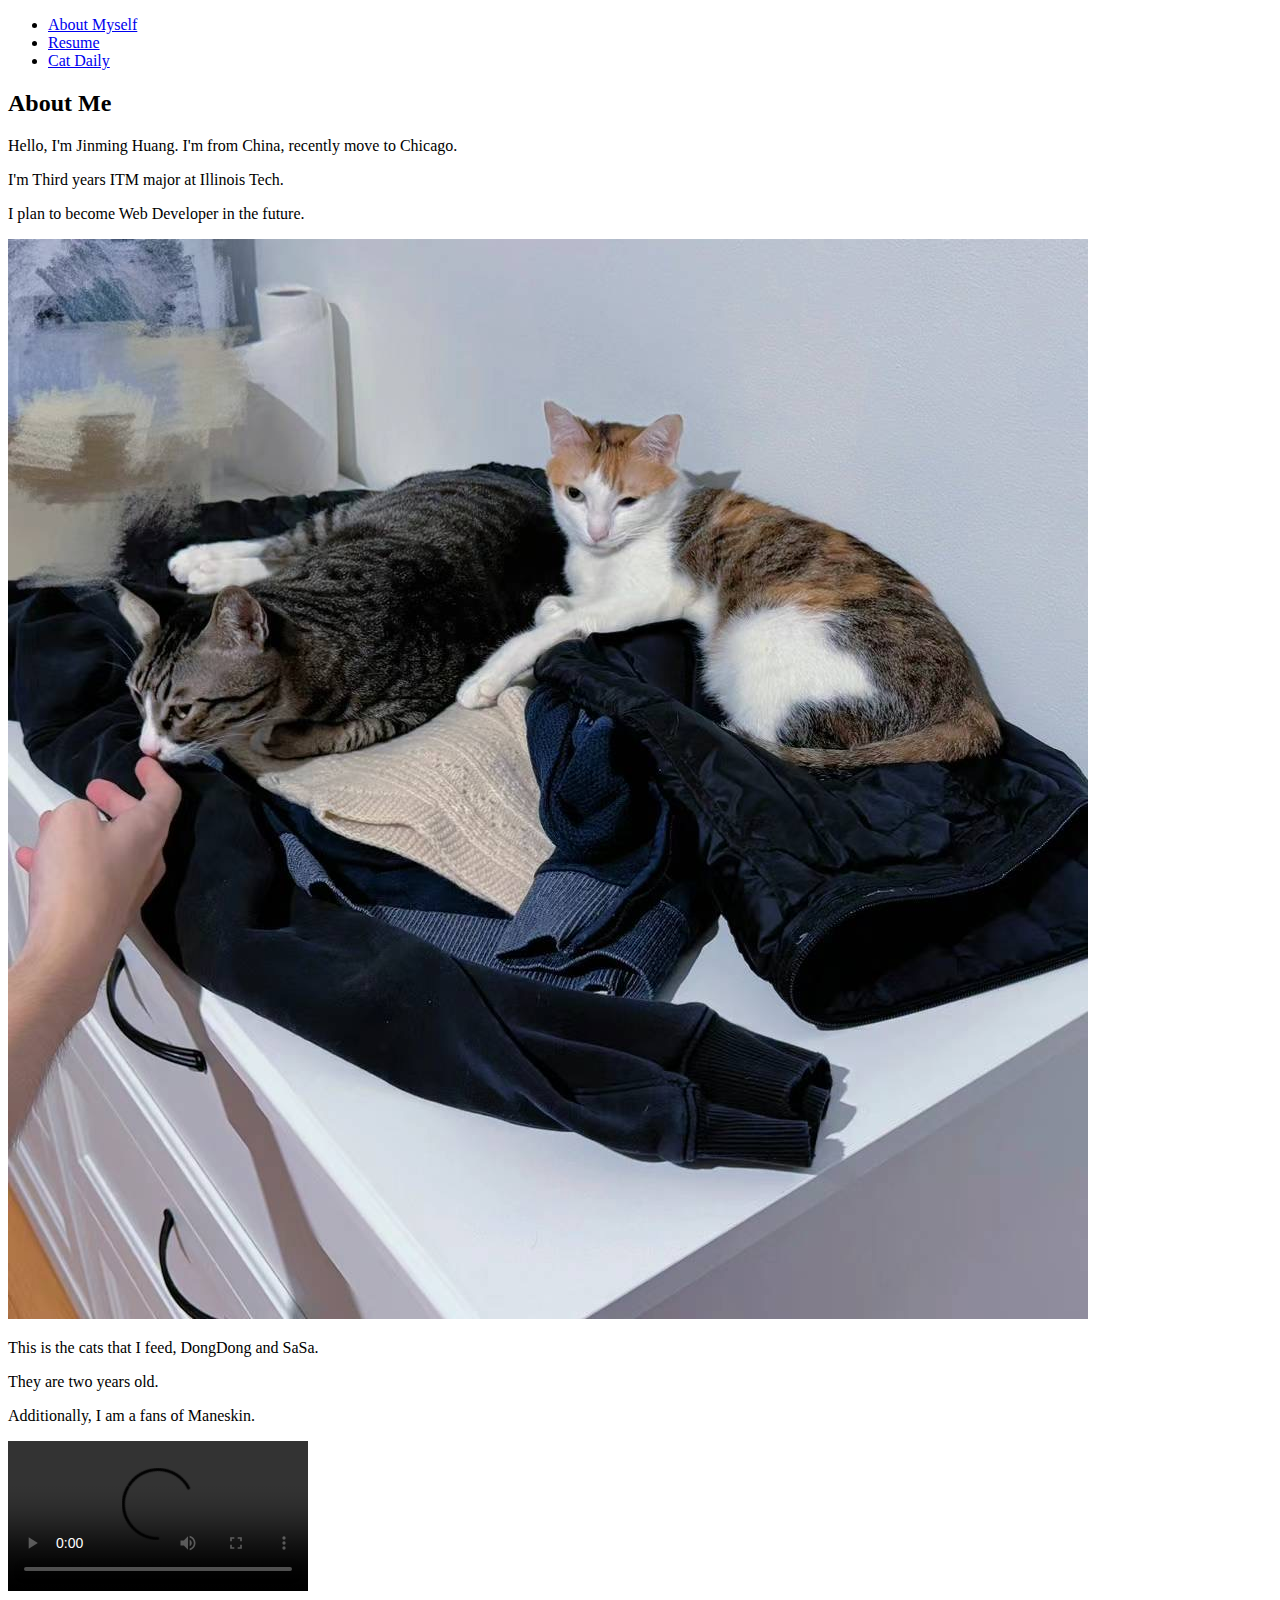
==== index.html @ 2b76cdaf "initial project and link css file" ====
<!DOCTYPE html>
<html lang="en">

<head>
  <meta charset="utf-8">
  <title>ITMD 361 Project 1</title>
  <link rel="stylesheet" href="css/style_index.css">
</head>

<body>
  <ul>
    <li><a href="index.html">About Myself</a></li>
    <li><a href="resume.html">Resume</a></li>
    <li><a href="catdaily.html">Cat Daily</a></li>
  </ul>
  <header>
    <h2>About Me</h2>
  </header>
  <main>
    <p>Hello, I'm Jinming Huang. I'm from China, recently move to Chicago. </p>
    <p>I'm Third years ITM major at Illinois Tech.</p>
    <p>I plan to become Web Developer in the future.</p>
    <img src="media/cats.jpg" alt="I like cat">
    <p>This is the cats that I feed, DongDong and SaSa.</p>
    <p>They are two years old.</p>
    <p>Additionally, I am a fans of Maneskin.</p>
    <video src="media/show.mp4" width="300" controls></video>
  </main>
</body>

</html>
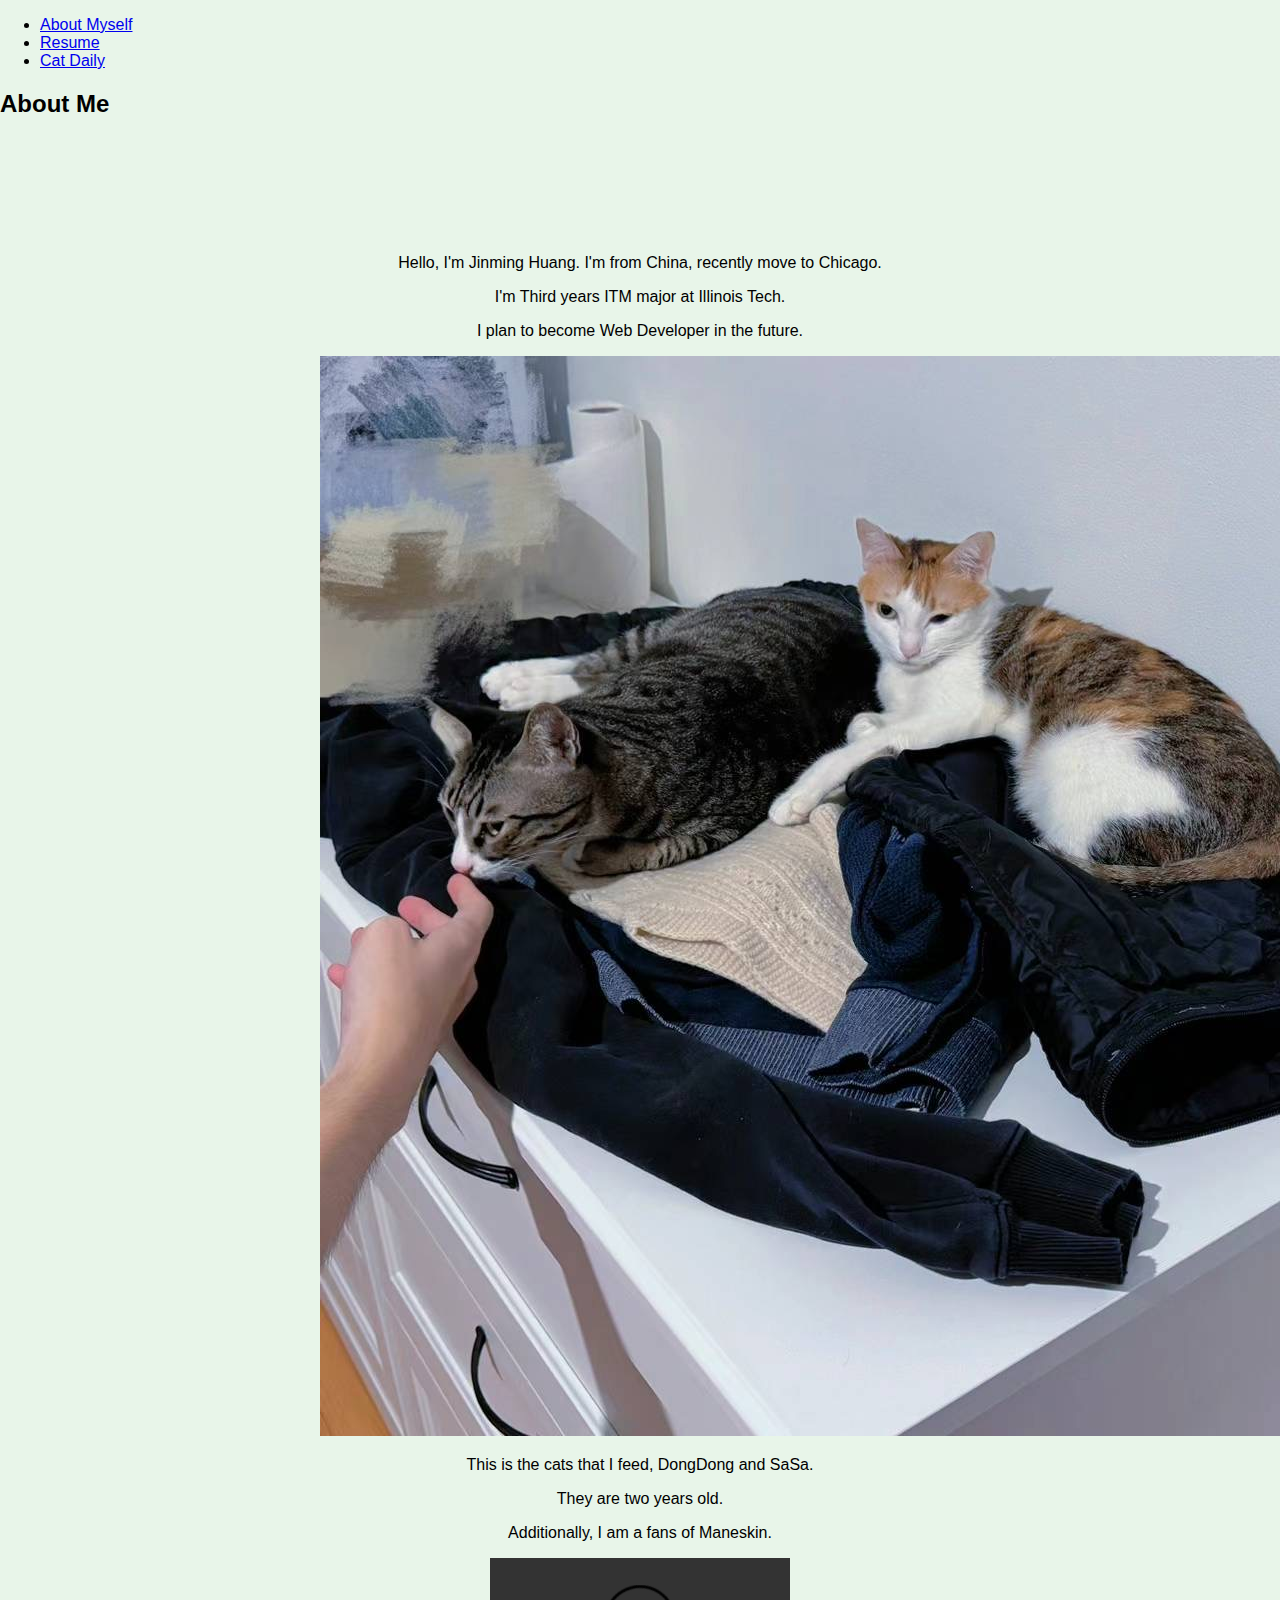
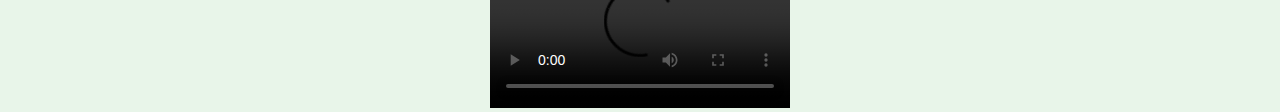
==== commit d491dec4: "some css apply in index.html" ====
--- a/index.html
+++ b/index.html
@@ -6,7 +6,6 @@
   <title>ITMD 361 Project 1</title>
   <link rel="stylesheet" href="css/style_index.css">
 </head>
-
 <body>
   <ul>
     <li><a href="index.html">About Myself</a></li>
--- a/css/style_index.css
+++ b/css/style_index.css
@@ -0,0 +1,12 @@
+body {
+    margin: 0;
+    font-family: Arial, sans-serif;
+    background-color: #E8F5E9;
+}
+
+main {
+    padding-top: 100px; /* Adjust this value as needed to avoid overlap with the menu bar */
+    width: 50%;
+    margin: 0 auto;
+    text-align: center; /* Center-aligns the text within the main section */
+}
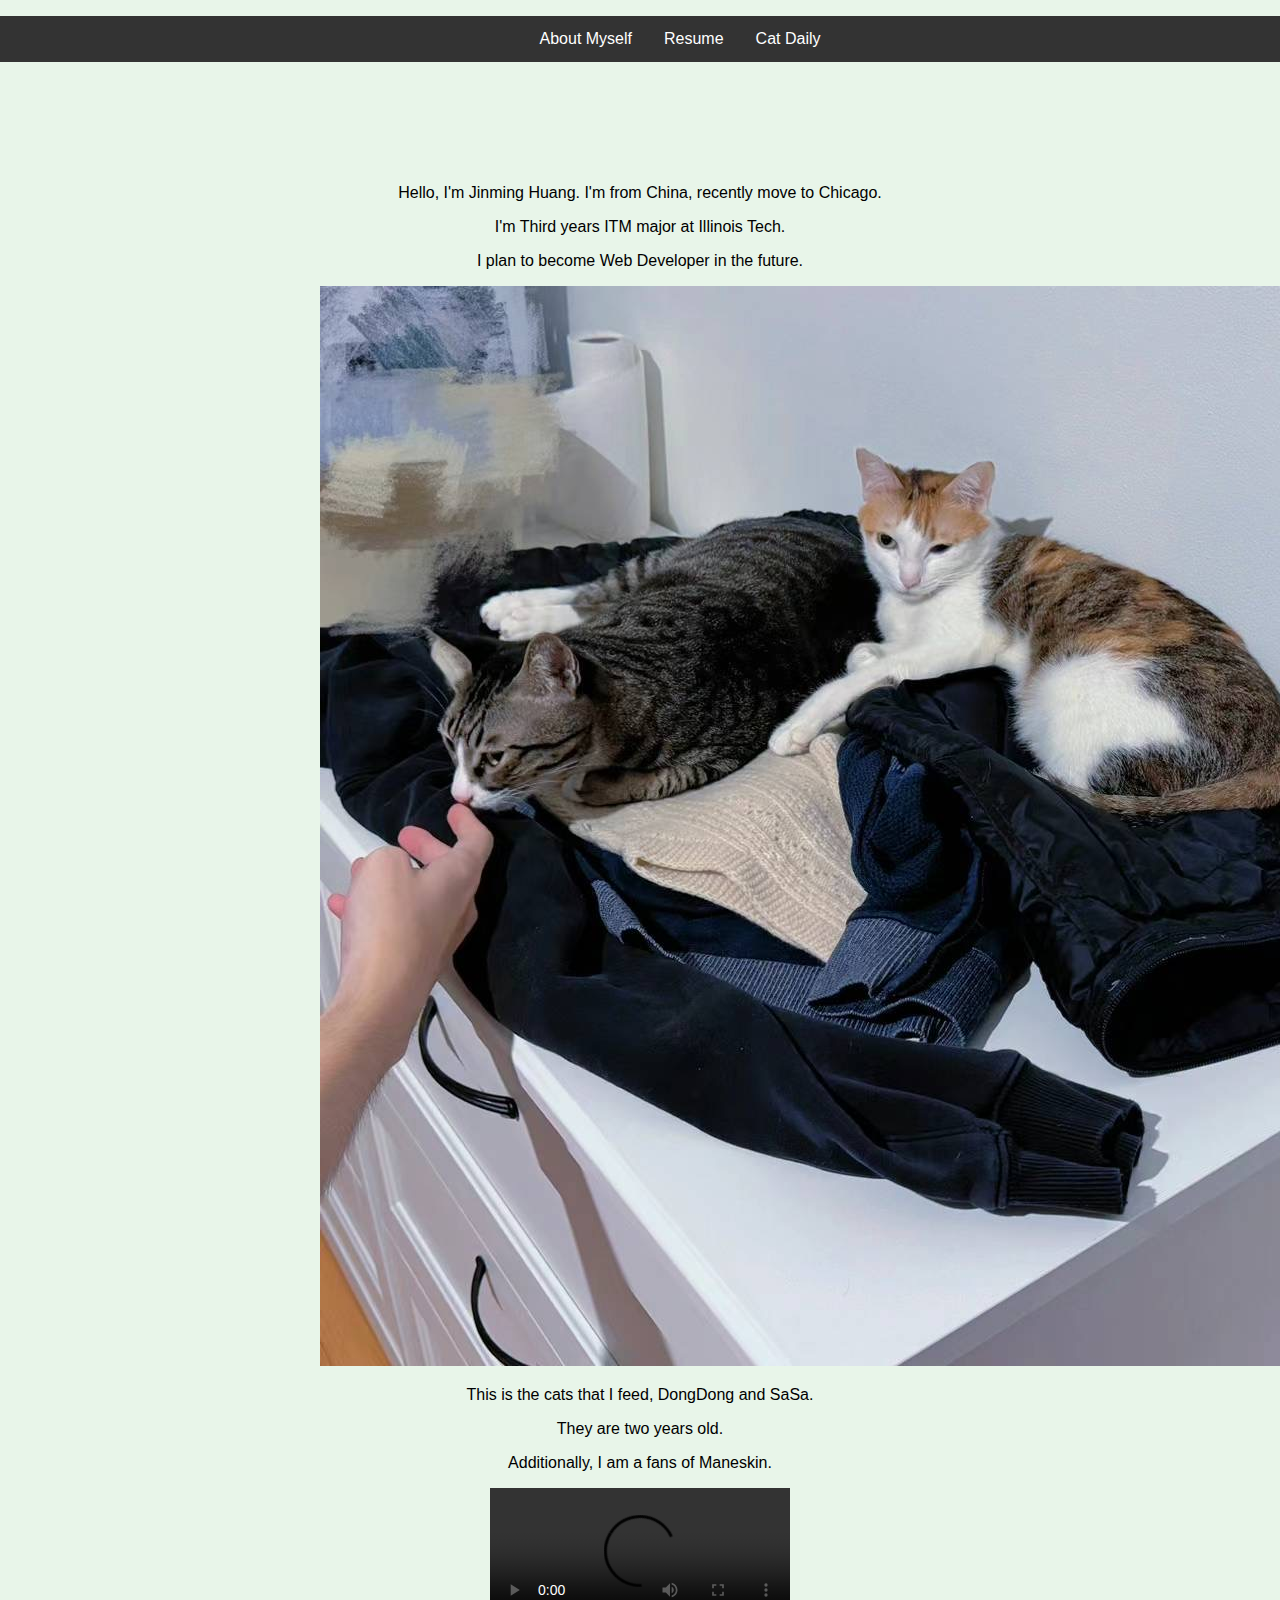
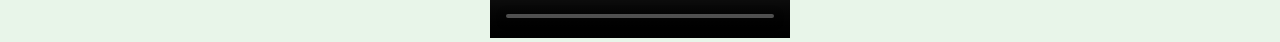
==== commit 8d8802e5: "add css on menu bar" ====
--- a/index.html
+++ b/index.html
@@ -7,7 +7,7 @@
   <link rel="stylesheet" href="css/style_index.css">
 </head>
 <body>
-  <ul>
+  <ul class="menu-bar">
     <li><a href="index.html">About Myself</a></li>
     <li><a href="resume.html">Resume</a></li>
     <li><a href="catdaily.html">Cat Daily</a></li>
--- a/css/style_index.css
+++ b/css/style_index.css
@@ -5,8 +5,38 @@
 }
 
 main {
-    padding-top: 100px; /* Adjust this value as needed to avoid overlap with the menu bar */
+    padding-top: 100px;
     width: 50%;
     margin: 0 auto;
-    text-align: center; /* Center-aligns the text within the main section */
+    text-align: center;
 }
+
+.menu-bar {
+    position: fixed;
+    top: 0;
+    left: 0;
+    width: 100%;
+    background-color: #333;
+    overflow: hidden;
+    z-index: 1000;
+    display: flex;
+    justify-content: center;
+}
+
+.menu-bar li {
+    display: inline;
+    list-style-type: none;
+}
+
+.menu-bar a {
+    display: inline-block;
+    color: white;
+    text-align: center;
+    padding: 14px 16px;
+    text-decoration: none;
+}
+
+.menu-bar a:hover {
+    background-color: #ddd;
+    color: black;
+}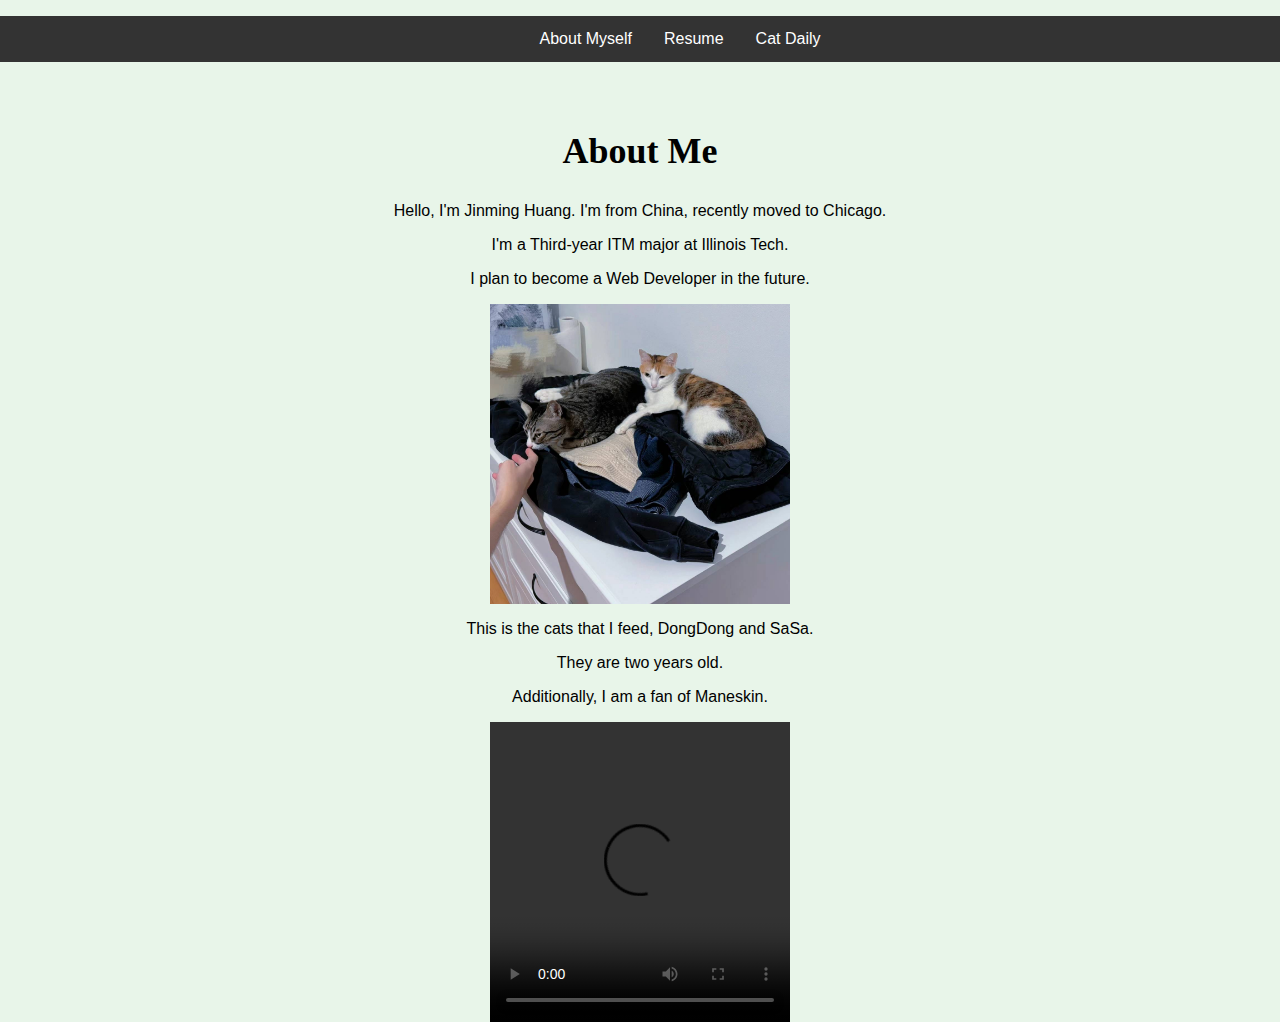
==== commit e1aed3eb: "finished modify index css" ====
--- a/index.html
+++ b/index.html
@@ -12,18 +12,18 @@
     <li><a href="resume.html">Resume</a></li>
     <li><a href="catdaily.html">Cat Daily</a></li>
   </ul>
-  <header>
-    <h2>About Me</h2>
-  </header>
   <main>
-    <p>Hello, I'm Jinming Huang. I'm from China, recently move to Chicago. </p>
-    <p>I'm Third years ITM major at Illinois Tech.</p>
-    <p>I plan to become Web Developer in the future.</p>
-    <img src="media/cats.jpg" alt="I like cat">
+    <header>
+      <h2>About Me</h2>
+    </header>
+    <p>Hello, I'm Jinming Huang. I'm from China, recently moved to Chicago.</p>
+    <p>I'm a Third-year ITM major at Illinois Tech.</p>
+    <p>I plan to become a Web Developer in the future.</p>
+    <img src="media/cats.jpg" alt="I like cats">
     <p>This is the cats that I feed, DongDong and SaSa.</p>
     <p>They are two years old.</p>
-    <p>Additionally, I am a fans of Maneskin.</p>
-    <video src="media/show.mp4" width="300" controls></video>
+    <p>Additionally, I am a fan of Maneskin.</p>
+    <video src="media/show.mp4" controls></video>
   </main>
 </body>
 
--- a/css/style_index.css
+++ b/css/style_index.css
@@ -39,4 +39,17 @@
 .menu-bar a:hover {
     background-color: #ddd;
     color: black;
+}
+
+img, video {
+    width: 300px;
+    height: 300px;
+    display: block; /* Makes it easier to center images and videos */
+    margin: 0 auto; /* Centers the images and videos horizontally */
+}
+
+header h2 {
+    text-align: center;
+    font-family: 'Brush Script MT', cursive;
+    font-size: 36px;
 }